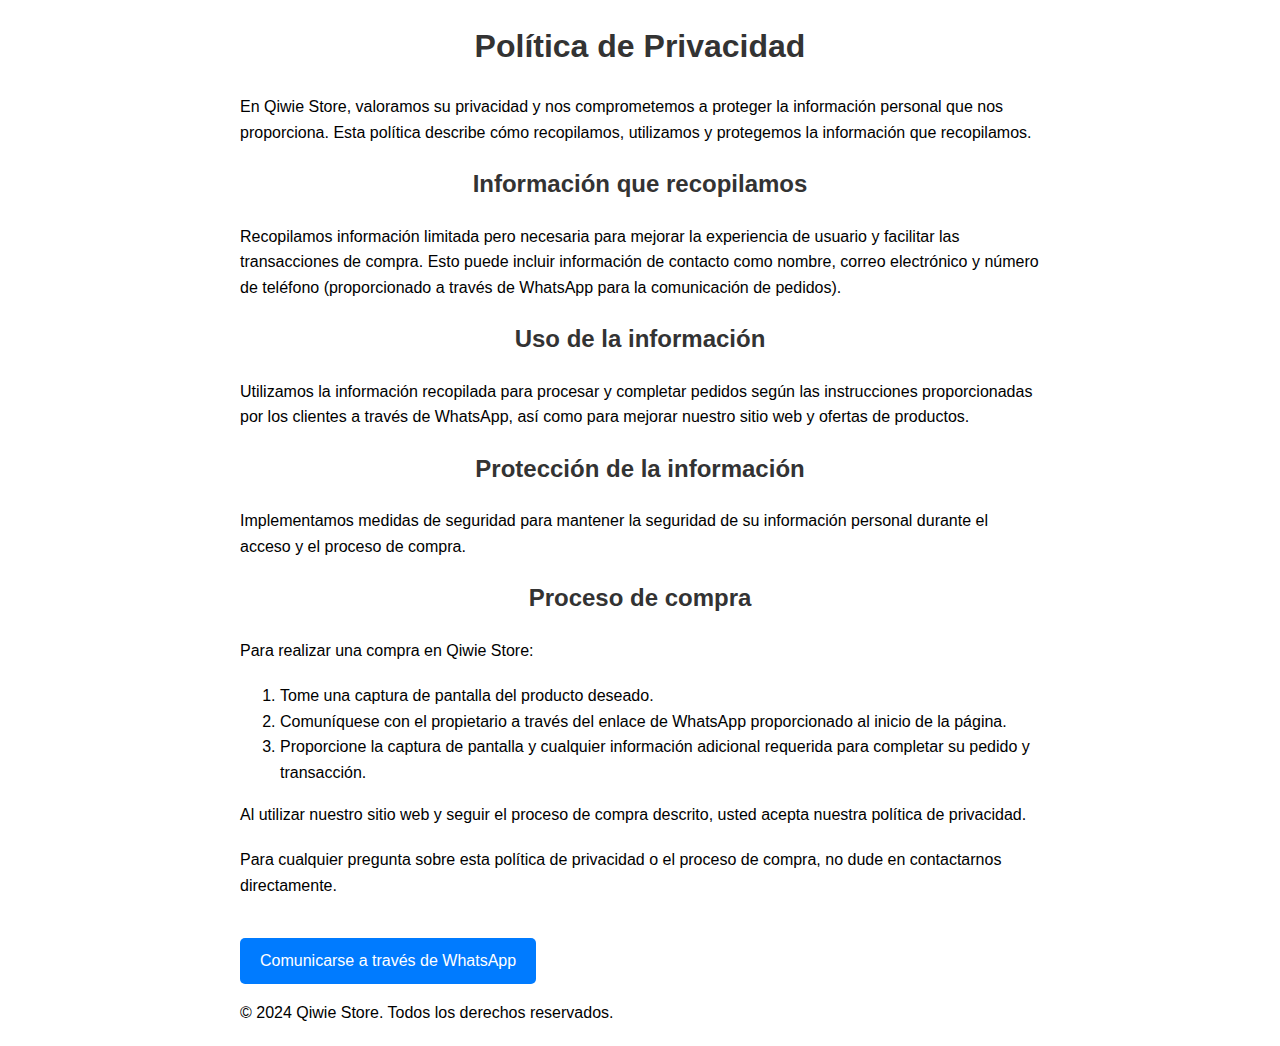
==== politica de privacidad.html @ 83abe413 "Add files via upload" ====
<!DOCTYPE html>
<html lang="es">
<head>
    <meta charset="UTF-8">
    <meta name="viewport" content="width=device-width, initial-scale=1.0">
    <title>Política de Privacidad - Qiwie Store</title>
    <style>
        body {
            font-family: Arial, sans-serif;
            line-height: 1.6;
            margin: 20px;
            max-width: 800px;
            margin-left: auto;
            margin-right: auto;
        }
        h1, h2 {
            text-align: center;
            color: #333;
        }
        p {
            margin-bottom: 20px;
        }
        .contact-link {
            display: inline-block;
            background-color: #007bff;
            color: #fff;
            text-decoration: none;
            padding: 10px 20px;
            border-radius: 5px;
            margin-top: 20px;
        }
        .contact-link:hover {
            background-color: #0056b3;
        }
    </style>
</head>
<body>
    <header>
        <h1>Política de Privacidad</h1>
    </header>
    <main>
        <p>En Qiwie Store, valoramos su privacidad y nos comprometemos a proteger la información personal que nos proporciona. Esta política describe cómo recopilamos, utilizamos y protegemos la información que recopilamos.</p>
        
        <h2>Información que recopilamos</h2>
        <p>Recopilamos información limitada pero necesaria para mejorar la experiencia de usuario y facilitar las transacciones de compra. Esto puede incluir información de contacto como nombre, correo electrónico y número de teléfono (proporcionado a través de WhatsApp para la comunicación de pedidos).</p>
        
        <h2>Uso de la información</h2>
        <p>Utilizamos la información recopilada para procesar y completar pedidos según las instrucciones proporcionadas por los clientes a través de WhatsApp, así como para mejorar nuestro sitio web y ofertas de productos.</p>
        
        <h2>Protección de la información</h2>
        <p>Implementamos medidas de seguridad para mantener la seguridad de su información personal durante el acceso y el proceso de compra.</p>
        
        <h2>Proceso de compra</h2>
        <p>Para realizar una compra en Qiwie Store:</p>
        <ol>
            <li>Tome una captura de pantalla del producto deseado.</li>
            <li>Comuníquese con el propietario a través del enlace de WhatsApp proporcionado al inicio de la página.</li>
            <li>Proporcione la captura de pantalla y cualquier información adicional requerida para completar su pedido y transacción.</li>
        </ol>
        
        <p>Al utilizar nuestro sitio web y seguir el proceso de compra descrito, usted acepta nuestra política de privacidad.</p>
        
        <p>Para cualquier pregunta sobre esta política de privacidad o el proceso de compra, no dude en <!--<a href="mailto:info@qiwie-store.com">-->contactarnos</a> directamente.</p>
        
        <a href="https://wa.me/50585815601" class="contact-link">Comunicarse a través de WhatsApp</a>
    </main>
    <footer>
        <p>&copy; 2024 Qiwie Store. Todos los derechos reservados.</p>
    </footer>
</body>
</html>
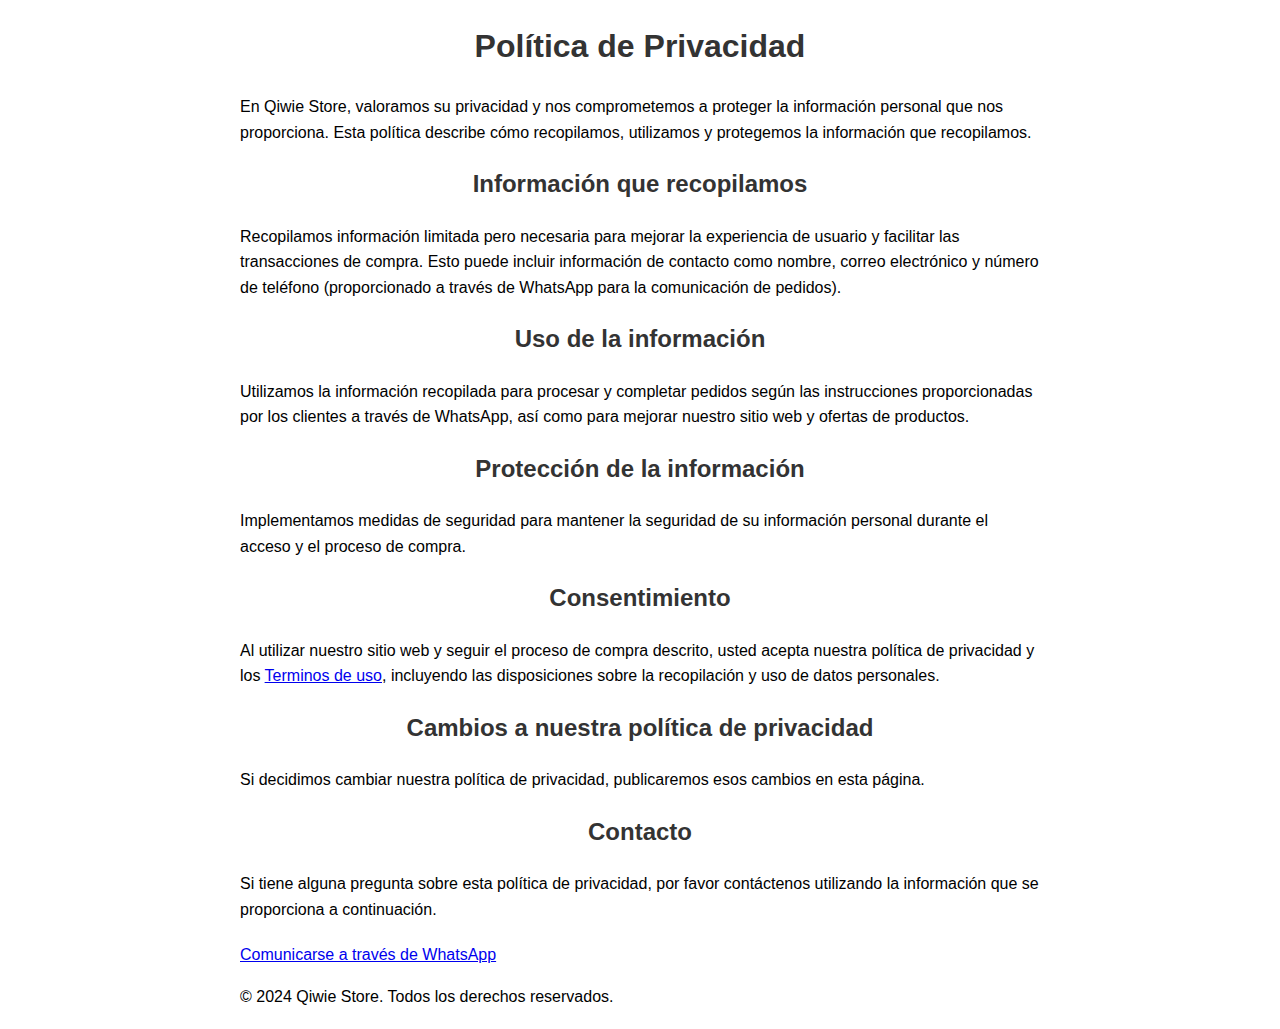
==== commit 8c1bf029: "Update politicaaeqaw de privacidad.html" ====
--- a/politica de privacidad.html
+++ b/politica de privacidad.html
@@ -4,6 +4,7 @@
     <meta charset="UTF-8">
     <meta name="viewport" content="width=device-width, initial-scale=1.0">
     <title>Política de Privacidad - Qiwie Store</title>
+    <link rel="icon" type="image/x-icon" href="assets/favicon.png" />
     <style>
         body {
             font-family: Arial, sans-serif;
@@ -19,18 +20,6 @@
         }
         p {
             margin-bottom: 20px;
-        }
-        .contact-link {
-            display: inline-block;
-            background-color: #007bff;
-            color: #fff;
-            text-decoration: none;
-            padding: 10px 20px;
-            border-radius: 5px;
-            margin-top: 20px;
-        }
-        .contact-link:hover {
-            background-color: #0056b3;
         }
     </style>
 </head>
@@ -50,18 +39,14 @@
         <h2>Protección de la información</h2>
         <p>Implementamos medidas de seguridad para mantener la seguridad de su información personal durante el acceso y el proceso de compra.</p>
         
-        <h2>Proceso de compra</h2>
-        <p>Para realizar una compra en Qiwie Store:</p>
-        <ol>
-            <li>Tome una captura de pantalla del producto deseado.</li>
-            <li>Comuníquese con el propietario a través del enlace de WhatsApp proporcionado al inicio de la página.</li>
-            <li>Proporcione la captura de pantalla y cualquier información adicional requerida para completar su pedido y transacción.</li>
-        </ol>
+        <h2>Consentimiento</h2>
+        <p>Al utilizar nuestro sitio web y seguir el proceso de compra descrito, usted acepta nuestra política de privacidad y los <a class="col-lg-4 text-lg-start" href="terminos de uso.html">Terminos de uso</a>, incluyendo las disposiciones sobre la recopilación y uso de datos personales.</p>
         
-        <p>Al utilizar nuestro sitio web y seguir el proceso de compra descrito, usted acepta nuestra política de privacidad.</p>
+        <h2>Cambios a nuestra política de privacidad</h2>
+        <p>Si decidimos cambiar nuestra política de privacidad, publicaremos esos cambios en esta página.</p>
         
-        <p>Para cualquier pregunta sobre esta política de privacidad o el proceso de compra, no dude en <!--<a href="mailto:info@qiwie-store.com">-->contactarnos</a> directamente.</p>
-        
+        <h2>Contacto</h2>
+        <p>Si tiene alguna pregunta sobre esta política de privacidad, por favor contáctenos utilizando la información que se proporciona a continuación.</p>
         <a href="https://wa.me/50585815601" class="contact-link">Comunicarse a través de WhatsApp</a>
     </main>
     <footer>
